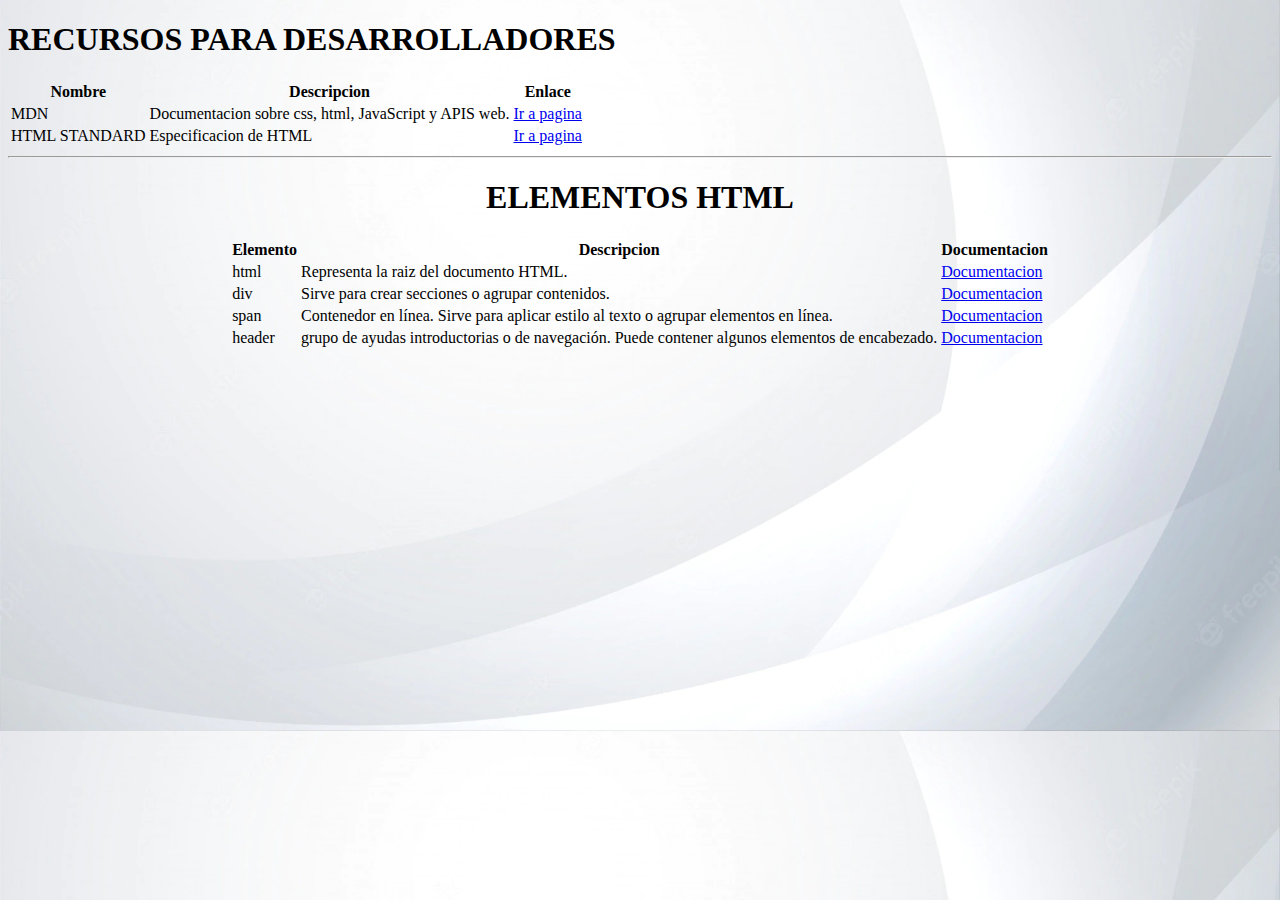
==== index.html @ cb15a6e1 "Fondo para index.html" ====
<!DOCTYPE html>
<html lang="en">
<head>
    <meta charset="UTF-8">
    <meta http-equiv="X-UA-Compatible" content="IE=edge">
    <meta name="viewport" content="width=device-width, initial-scale=1.0">
    <title>Document</title>
    <link rel="stylesheet" type="text/css" href="estilos.css">
</head>
<body>
    <h1>RECURSOS PARA DESARROLLADORES</h1>
    <table>
            <thead>
                <tr>
                    <th>Nombre</th>
                    <th>Descripcion</th>
                    <th>Enlace</th>
                </tr>
            </thead>
            <tbody>
                <tr>
                    <td>MDN</td>
                    <td>Documentacion sobre css, html, JavaScript y APIS web.</td>
                    <td><a href="https://developer.mozilla.org/es/" target="_blank">Ir a pagina</a></td>
                </tr>
                 <tr>
                    <td>HTML STANDARD</td>
                    <td>Especificacion de HTML</td>
                    <td><a href="https://html.spec.whatwg.org/" target="_blank">Ir a pagina</a></td>
                </tr>
            </tbody>
        </table>
<HR></HR>
        <center><h1>ELEMENTOS HTML</h1>
        <table>
            <thead>
                <tr>
                    <th>Elemento</th>
                    <th>Descripcion</th>
                    <th>Documentacion</th>
                </tr>
            </thead>
            <tbody>
                <tr>
                    <td>html</td>
                    <td>Representa la raiz del documento HTML.</td>
                    <td><a href="https://developer.mozilla.org/es/docs/Web/HTML/Element/html" target="_blank">Documentacion</a></td>
                </tr>
                <tr>
                    <td>div</td>
                    <td>Sirve para crear secciones o agrupar contenidos.</td>
                    <td><a href="https://developer.mozilla.org/es/docs/Web/HTML/Element/div" target="_blank">Documentacion</a></td>
                </tr>
                <tr>
                    <td>span</td>
                    <td>Contenedor en línea. Sirve para aplicar estilo al texto o agrupar elementos en línea.</td>
                    <td><a href="https://developer.mozilla.org/es/docs/Web/HTML/Element/span" target="_blank">Documentacion</a></td>
                </tr>
                <tr>
                    <td>header</td>
                    <td> grupo de ayudas introductorias o de navegación. Puede contener algunos elementos de encabezado.</td>
                    <td><a href="https://developer.mozilla.org/es/docs/Web/HTML/Element/header" target="_blank">Documentacion</a></td>
                </tr>
            </tbody>
        </table></center>

    </body>
---- estilos.css ----
body{
    background: url(fondo1.jpg);
    background-size: 100%;
}
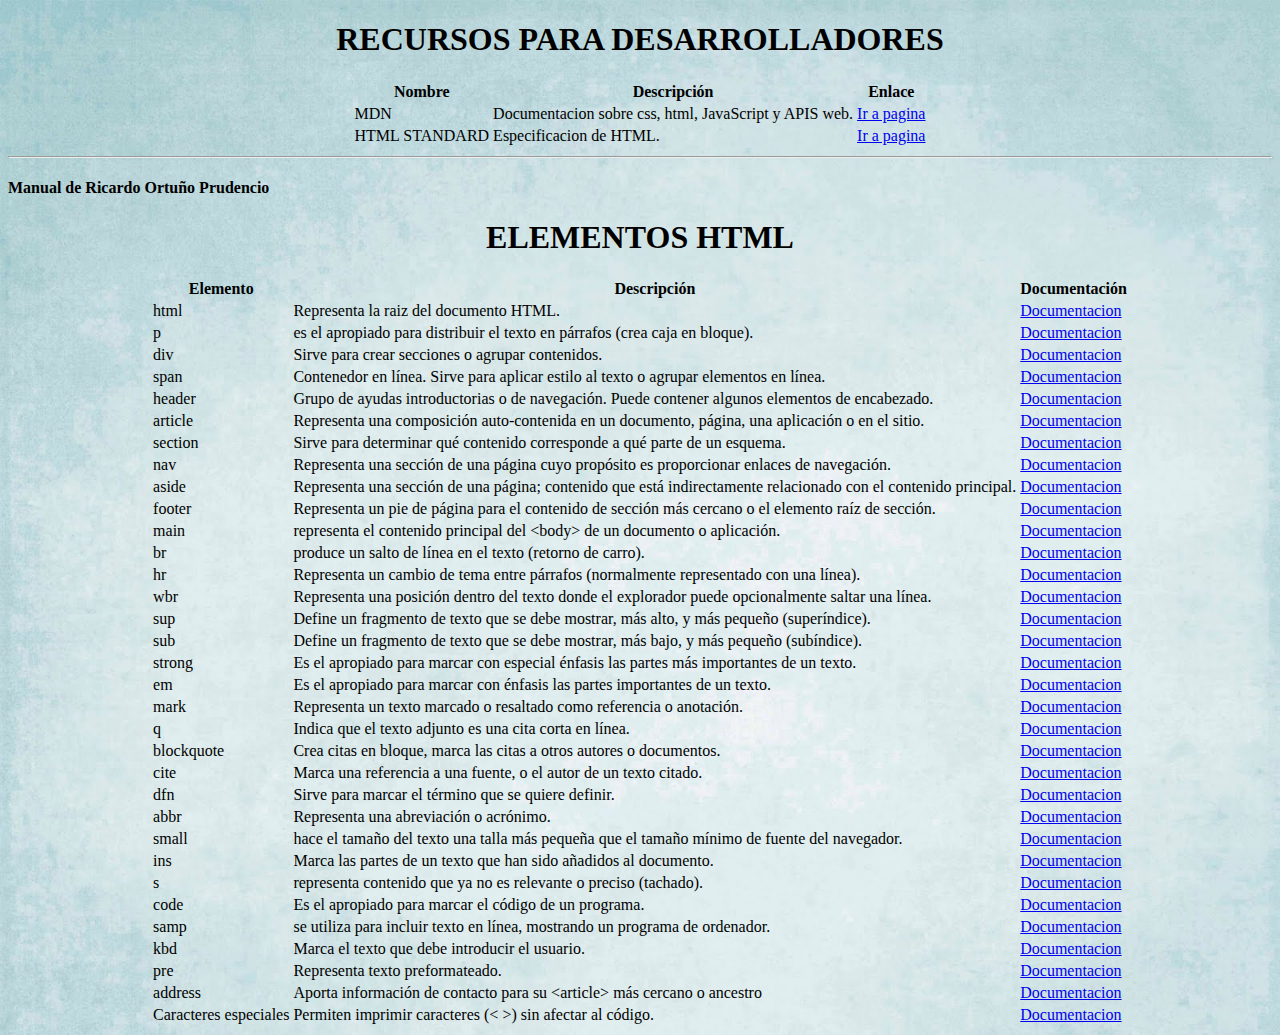
==== commit f71602da: "Añadir datos a la tabla, cambiar fondo y añadir autor." ====
--- a/index.html
+++ b/index.html
@@ -4,40 +4,42 @@
     <meta charset="UTF-8">
     <meta http-equiv="X-UA-Compatible" content="IE=edge">
     <meta name="viewport" content="width=device-width, initial-scale=1.0">
-    <title>Document</title>
+    <title>Mi manual</title>
     <link rel="stylesheet" type="text/css" href="estilos.css">
 </head>
 <body>
-    <h1>RECURSOS PARA DESARROLLADORES</h1>
+    <center><h1>RECURSOS PARA DESARROLLADORES</h1>
     <table>
             <thead>
                 <tr>
                     <th>Nombre</th>
-                    <th>Descripcion</th>
+                    <th>Descripción</th>
                     <th>Enlace</th>
                 </tr>
             </thead>
             <tbody>
                 <tr>
-                    <td>MDN</td>
-                    <td>Documentacion sobre css, html, JavaScript y APIS web.</td>
+                    <td>MDN </td>
+                    <td>Documentacion sobre css, html, JavaScript y APIS web. </td>
                     <td><a href="https://developer.mozilla.org/es/" target="_blank">Ir a pagina</a></td>
                 </tr>
                  <tr>
                     <td>HTML STANDARD</td>
-                    <td>Especificacion de HTML</td>
+                    <td>Especificacion de HTML. </td>
                     <td><a href="https://html.spec.whatwg.org/" target="_blank">Ir a pagina</a></td>
                 </tr>
             </tbody>
         </table>
+    </center>
 <HR></HR>
+<h4>Manual de Ricardo Ortuño Prudencio</h4>
         <center><h1>ELEMENTOS HTML</h1>
         <table>
             <thead>
                 <tr>
                     <th>Elemento</th>
-                    <th>Descripcion</th>
-                    <th>Documentacion</th>
+                    <th>Descripción</th>
+                    <th>Documentación</th>
                 </tr>
             </thead>
             <tbody>
@@ -47,6 +49,11 @@
                     <td><a href="https://developer.mozilla.org/es/docs/Web/HTML/Element/html" target="_blank">Documentacion</a></td>
                 </tr>
                 <tr>
+                    <td>p</td>
+                    <td>es el apropiado para distribuir el texto en párrafos (crea caja en bloque).</td>
+                    <td><a href="https://developer.mozilla.org/es/docs/Web/HTML/Element/p" target="_blank">Documentacion</a></td>
+                </tr>
+                <tr>
                     <td>div</td>
                     <td>Sirve para crear secciones o agrupar contenidos.</td>
                     <td><a href="https://developer.mozilla.org/es/docs/Web/HTML/Element/div" target="_blank">Documentacion</a></td>
@@ -58,10 +65,149 @@
                 </tr>
                 <tr>
                     <td>header</td>
-                    <td> grupo de ayudas introductorias o de navegación. Puede contener algunos elementos de encabezado.</td>
+                    <td>Grupo de ayudas introductorias o de navegación. Puede contener algunos elementos de encabezado.</td>
                     <td><a href="https://developer.mozilla.org/es/docs/Web/HTML/Element/header" target="_blank">Documentacion</a></td>
+                </tr>
+                <tr>
+                    <td>article</td>
+                    <td>Representa una composición auto-contenida en un documento, página, una aplicación o en el sitio.</td>
+                    <td><a href="https://developer.mozilla.org/es/docs/Web/HTML/Element/article" target="_blank">Documentacion</a></td>
+                </tr>
+                <tr>
+                    <td>section</td>
+                    <td>Sirve para determinar qué contenido corresponde a qué parte de un esquema.</td>
+                    <td><a href="https://developer.mozilla.org/es/docs/Web/HTML/Element/section" target="_blank">Documentacion</a></td>
+                </tr>
+                <tr>
+                    <td>nav</td>
+                    <td>Representa una sección de una página cuyo propósito es proporcionar enlaces de navegación.</td>
+                    <td><a href="https://developer.mozilla.org/es/docs/Web/HTML/Element/nav" target="_blank">Documentacion</a></td>
+                </tr>
+                <tr>
+                    <td>aside</td>
+                    <td>Representa una sección de una página; contenido que está indirectamente relacionado con el contenido principal.</td>
+                    <td><a href="https://developer.mozilla.org/es/docs/Web/HTML/Element/aside" target="_blank">Documentacion</a></td>
+                </tr>
+                <tr>
+                    <td>footer</td>
+                    <td>Representa un pie de página para el contenido de sección más cercano o el elemento raíz de sección.</td>
+                    <td><a href="https://developer.mozilla.org/es/docs/Web/HTML/Element/footer" target="_blank">Documentacion</a></td>
+                </tr>
+                <tr>
+                    <td>main</td>
+                    <td>representa el contenido principal del &lt;body&gt; de un documento o aplicación.</td>
+                    <td><a href="https://developer.mozilla.org/es/docs/Web/HTML/Element/main" target="_blank">Documentacion</a></td>
+                </tr>
+                <tr>
+                    <td>br</td>
+                    <td>produce un salto de línea en el texto (retorno de carro).</td>
+                    <td><a href="https://developer.mozilla.org/es/docs/Web/HTML/Element/br" target="_blank">Documentacion</a></td>
+                </tr>
+                <tr>
+                    <td>hr</td>
+                    <td>Representa un cambio de tema entre párrafos (normalmente representado con una línea).</td>
+                    <td><a href="https://developer.mozilla.org/es/docs/Web/HTML/Element/hr" target="_blank">Documentacion</a></td>
+                </tr>
+                <tr>
+                    <td>wbr</td>
+                    <td>Representa una posición dentro del texto donde el explorador puede opcionalmente saltar una línea.</td>
+                    <td><a href="https://developer.mozilla.org/es/docs/Web/HTML/Element/wbr" target="_blank">Documentacion</a></td>
+                </tr>
+                <tr>
+                    <td>sup</td>
+                    <td>Define un fragmento de texto que se debe mostrar, más alto, y más pequeño (superíndice).</td>
+                    <td><a href="https://developer.mozilla.org/es/docs/Web/HTML/Element/sup" target="_blank">Documentacion</a></td>
+                </tr>
+                <tr>
+                    <td>sub</td>
+                    <td>Define un fragmento de texto que se debe mostrar, más bajo, y más pequeño (subíndice).</td>
+                    <td><a href="https://developer.mozilla.org/es/docs/Web/HTML/Element/sub" target="_blank">Documentacion</a></td>
+                </tr>
+                <tr>
+                    <td>strong</td>
+                    <td>Es el apropiado para marcar con especial énfasis las partes más importantes de un texto.</td>
+                    <td><a href="https://developer.mozilla.org/es/docs/Web/HTML/Element/strong" target="_blank">Documentacion</a></td>
+                </tr>
+                <tr>
+                    <td>em</td>
+                    <td>Es el apropiado para marcar con énfasis las partes importantes de un texto.</td>
+                    <td><a href="https://developer.mozilla.org/es/docs/Web/HTML/Element/em" target="_blank">Documentacion</a></td>
+                </tr>
+                <tr>
+                    <td>mark</td>
+                    <td>Representa un texto marcado o resaltado como referencia o anotación.</td>
+                    <td><a href="https://developer.mozilla.org/es/docs/Web/HTML/Element/mark" target="_blank">Documentacion</a></td>
+                </tr>
+                <tr>
+                    <td>q</td>
+                    <td>Indica que el texto adjunto es una cita corta en línea.</td>
+                    <td><a href="https://developer.mozilla.org/es/docs/Web/HTML/Element/q" target="_blank">Documentacion</a></td>
+                </tr>
+                <tr>
+                    <td>blockquote</td>
+                    <td>Crea citas en bloque, marca las citas a otros autores o documentos.</td>
+                    <td><a href="https://developer.mozilla.org/es/docs/Web/HTML/Element/blockquote" target="_blank">Documentacion</a></td>
+                </tr>
+                <tr>
+                    <td>cite</td>
+                    <td>Marca una referencia a una fuente, o el autor de un texto citado.</td>
+                    <td><a href="https://developer.mozilla.org/es/docs/Web/HTML/Element/cite" target="_blank">Documentacion</a></td>
+                </tr>
+                <tr>
+                    <td>dfn</td>
+                    <td>Sirve para marcar el término que se quiere definir.</td>
+                    <td><a href="https://developer.mozilla.org/es/docs/Web/HTML/Element/dfn" target="_blank">Documentacion</a></td>
+                </tr>
+                <tr>
+                    <td>abbr</td>
+                    <td>Representa una abreviación o acrónimo.</td>
+                    <td><a href="https://developer.mozilla.org/es/docs/Web/HTML/Element/abbr" target="_blank">Documentacion</a></td>
+                </tr>
+                <tr>
+                    <td>small</td>
+                    <td>hace el tamaño del texto una talla más pequeña que el tamaño mínimo de fuente del navegador.</td>
+                    <td><a href="https://developer.mozilla.org/es/docs/Web/HTML/Element/small" target="_blank">Documentacion</a></td>
+                </tr>
+                <tr>
+                    <td>ins</td>
+                    <td>Marca las partes de un texto que han sido añadidos al documento.</td>
+                    <td><a href="https://developer.mozilla.org/es/docs/Web/HTML/Element/ins" target="_blank">Documentacion</a></td>
+                </tr>
+                <tr>
+                    <td>s</td>
+                    <td>representa contenido que ya no es relevante o preciso (tachado).</td>
+                    <td><a href="https://www.htmlquick.com/es/reference/tags/s.html#:~:text=Este%20elemento%20puede%20ser%20%C3%BAtil,atravesado%20por%20una%20l%C3%ADnea%20horizontal." target="_blank">Documentacion</a></td>
+                </tr>
+                <tr>
+                    <td>code</td>
+                    <td>Es el apropiado para marcar el código de un programa.</td>
+                    <td><a href="https://developer.mozilla.org/es/docs/Web/HTML/Element/code" target="_blank">Documentacion</a></td>
+                </tr>
+                <tr>
+                    <td>samp</td>
+                    <td>se utiliza para incluir texto en línea, mostrando un programa de ordenador.</td>
+                    <td><a href="https://developer.mozilla.org/es/docs/Web/HTML/Element/samp" target="_blank">Documentacion</a></td>
+                </tr>
+                <tr>
+                    <td>kbd</td>
+                    <td>Marca el texto que debe introducir el usuario.</td>
+                    <td><a href="https://developer.mozilla.org/es/docs/Web/HTML/Element/kbd" target="_blank">Documentacion</a></td>
+                </tr>
+                <tr>
+                    <td>pre</td>
+                    <td>Representa texto preformateado.</td>
+                    <td><a href="https://developer.mozilla.org/es/docs/Web/HTML/Element/pre" target="_blank">Documentacion</a></td>
+                </tr>
+                <tr>
+                    <td>address</td>
+                    <td>Aporta información de contacto para su &lt;article&gt; más cercano o ancestro</td>
+                    <td><a href="https://developer.mozilla.org/es/docs/Web/HTML/Element/address" target="_blank">Documentacion</a></td>
+                </tr>
+                <tr>
+                    <td>Caracteres especiales</td>
+                    <td>Permiten imprimir caracteres (&lt; &gt;) sin afectar al código.</td>
+                    <td><a href="https://ascii.cl/es/codigos-html.htm" target="_blank">Documentacion</a></td>
                 </tr>
             </tbody>
         </table></center>
-
     </body>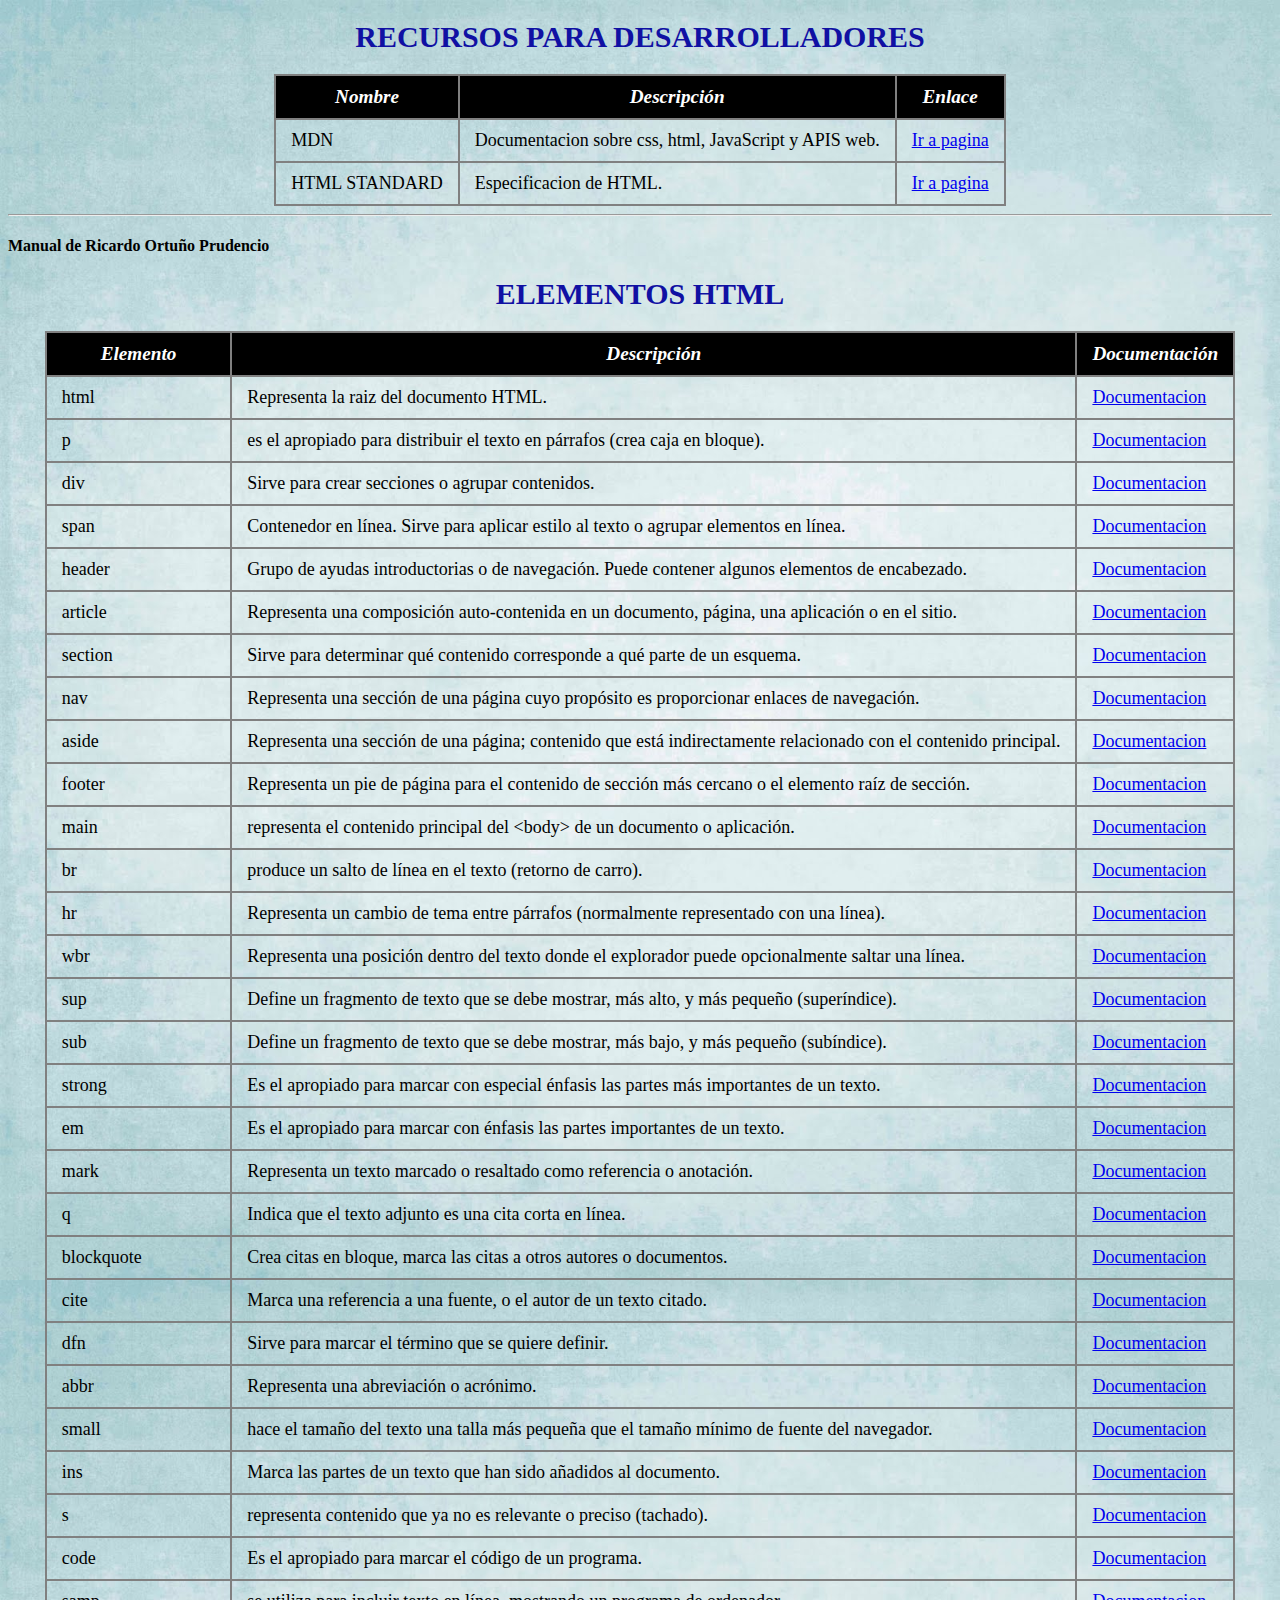
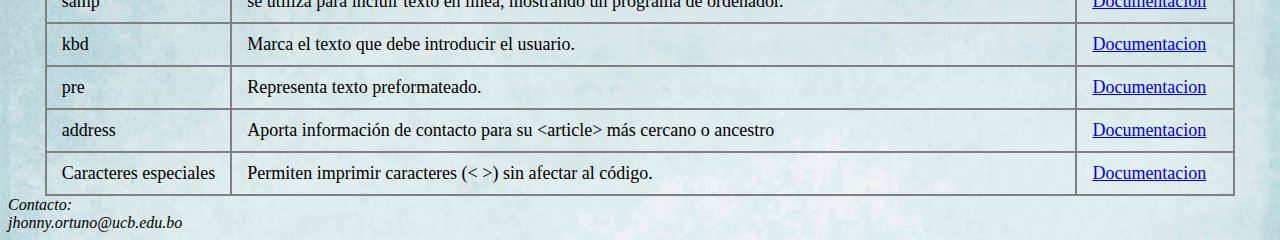
==== commit 0c118bb7: "Ajustes en correo y tabla" ====
--- a/index.html
+++ b/index.html
@@ -210,4 +210,8 @@
                 </tr>
             </tbody>
         </table></center>
+        <footer><address>
+            Contacto: <br> jhonny.ortuno@ucb.edu.bo</a>
+        </address>
+    </footer>
     </body>--- a/estilos.css
+++ b/estilos.css
@@ -1,4 +1,29 @@
 body{
     background: url(fondo1.jpg);
     background-size: 100%;
+}
+table{
+    border-collapse: collapse;
+}
+th{
+    font-style: italic;
+    font-size: larger;
+    background-color: black;
+    color: white;
+}
+th,td{
+    border: 2px solid gray;
+    padding-left: 15px;
+    padding-right: 15px;
+    padding-top: 10px;
+    padding-bottom: 10px;
+}
+h1{
+    color: rgb(16, 16, 163);
+    font-family:Georgia, 'Times New Roman', Times, serif;
+    font-size:30px;
+}
+td{
+    font-size: large;
+    font-family:Cambria, Cochin, Georgia, Times, 'Times New Roman', serif;
 }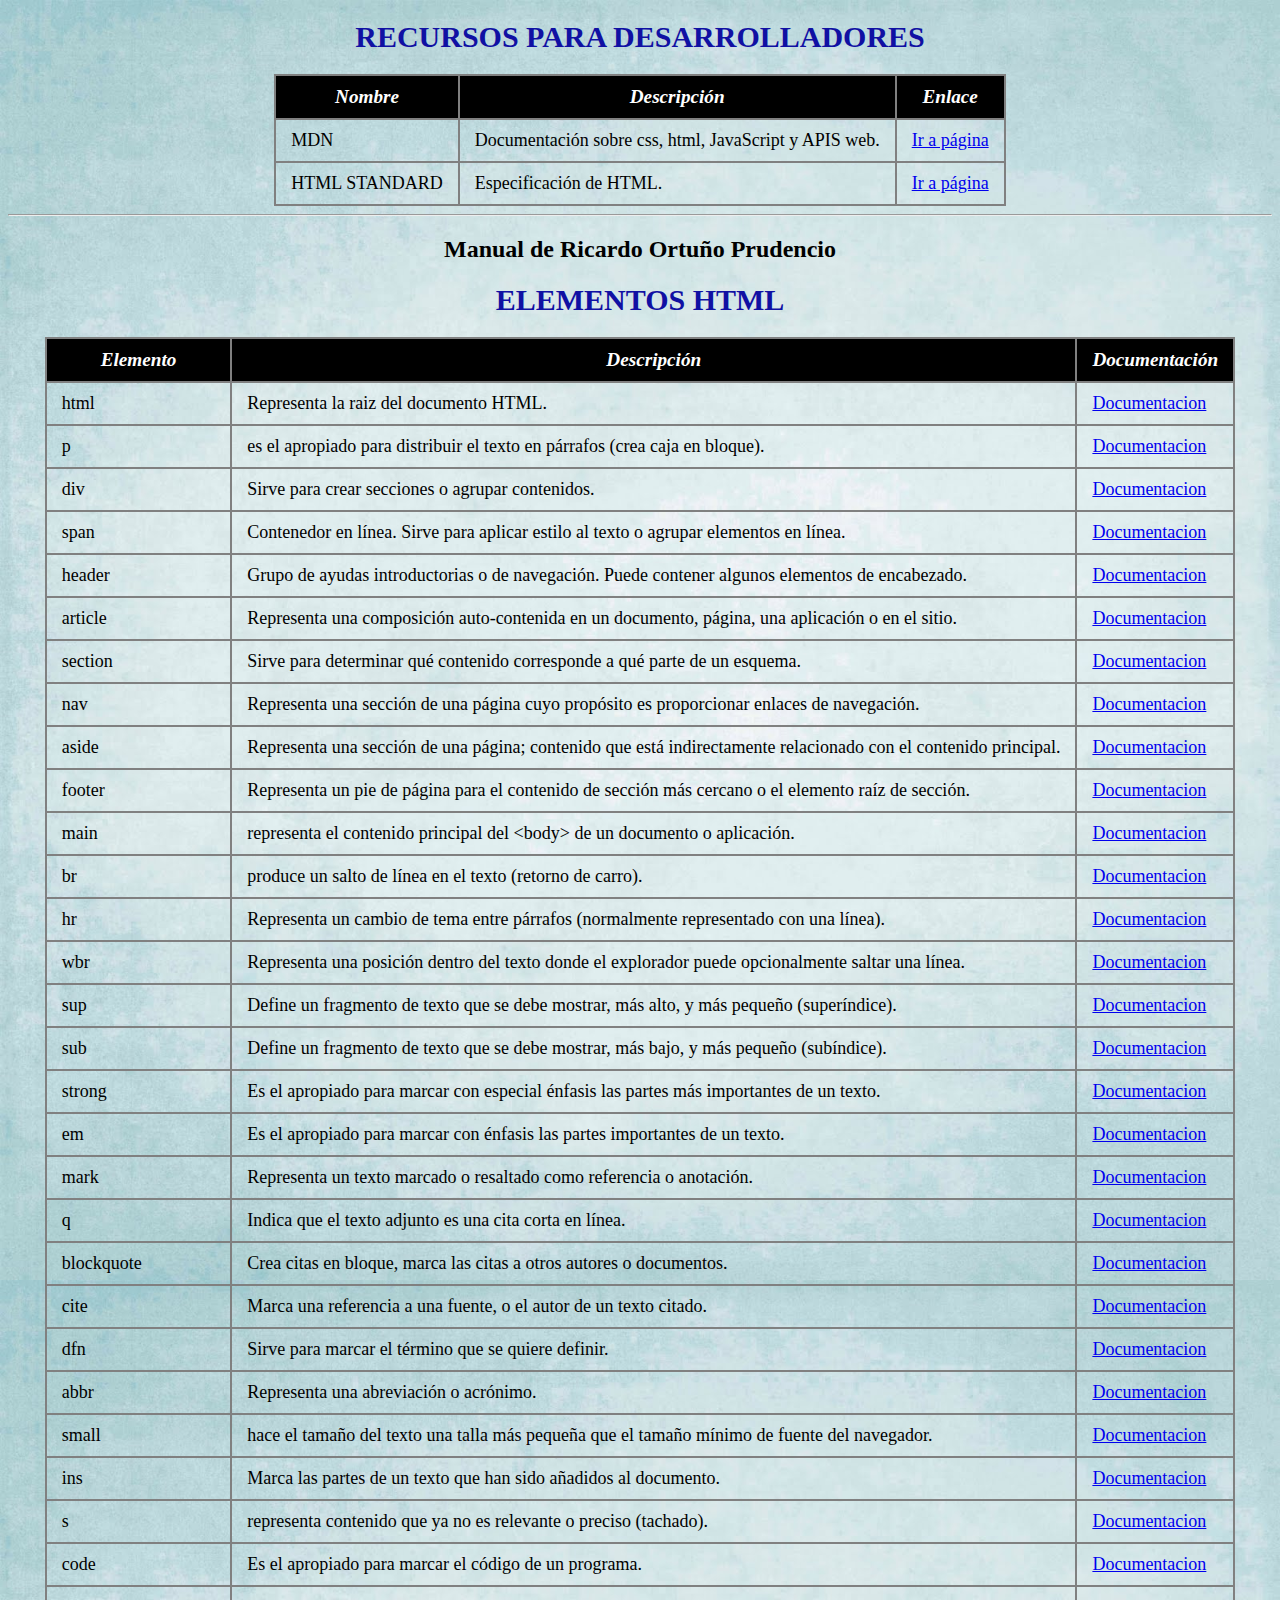
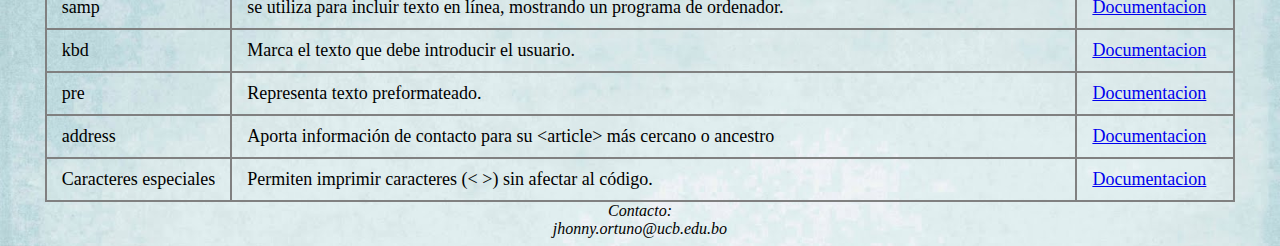
==== commit 1c6815a2: "Mejoras gramaticales y céntricas" ====
--- a/index.html
+++ b/index.html
@@ -20,19 +20,19 @@
             <tbody>
                 <tr>
                     <td>MDN </td>
-                    <td>Documentacion sobre css, html, JavaScript y APIS web. </td>
-                    <td><a href="https://developer.mozilla.org/es/" target="_blank">Ir a pagina</a></td>
+                    <td>Documentación sobre css, html, JavaScript y APIS web. </td>
+                    <td><a href="https://developer.mozilla.org/es/" target="_blank">Ir a página</a></td>
                 </tr>
                  <tr>
                     <td>HTML STANDARD</td>
-                    <td>Especificacion de HTML. </td>
-                    <td><a href="https://html.spec.whatwg.org/" target="_blank">Ir a pagina</a></td>
+                    <td>Especificación de HTML. </td>
+                    <td><a href="https://html.spec.whatwg.org/" target="_blank">Ir a página</a></td>
                 </tr>
             </tbody>
         </table>
     </center>
 <HR></HR>
-<h4>Manual de Ricardo Ortuño Prudencio</h4>
+<center><h2 id="miNombre">Manual de Ricardo Ortuño Prudencio</h2></center>
         <center><h1>ELEMENTOS HTML</h1>
         <table>
             <thead>
@@ -211,7 +211,9 @@
             </tbody>
         </table></center>
         <footer><address>
-            Contacto: <br> jhonny.ortuno@ucb.edu.bo</a>
+            <center>
+                Contacto: <br> jhonny.ortuno@ucb.edu.bo</a>
+            </center>
         </address>
     </footer>
     </body>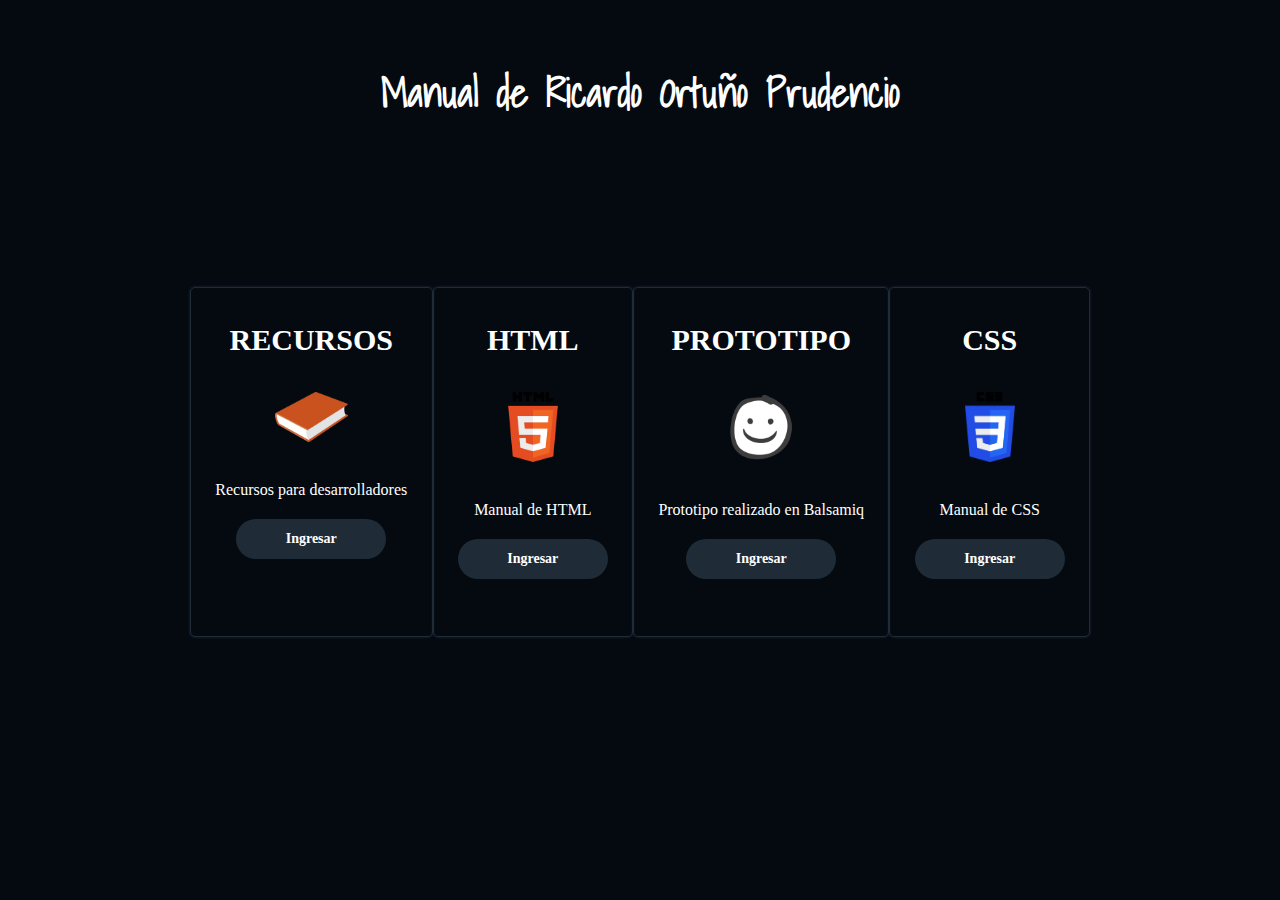
==== commit 05ac1c15: "Aumento de css, index y recursos, al igual que mejora del aspecto" ====
--- a/index.html
+++ b/index.html
@@ -4,216 +4,43 @@
     <meta charset="UTF-8">
     <meta http-equiv="X-UA-Compatible" content="IE=edge">
     <meta name="viewport" content="width=device-width, initial-scale=1.0">
+    <link rel="stylesheet" href="estilos-index.css">
+    <link rel="preconnect" href="https://fonts.googleapis.com">
+    <link rel="preconnect" href="https://fonts.gstatic.com" crossorigin>
+    <link href="https://fonts.googleapis.com/css2?family=Shadows+Into+Light&display=swap" rel="stylesheet">
+    <link rel="icon" href="imágenes/logo.jpg">
     <title>Mi manual</title>
-    <link rel="stylesheet" type="text/css" href="estilos.css">
 </head>
 <body>
-    <center><h1>RECURSOS PARA DESARROLLADORES</h1>
-    <table>
-            <thead>
-                <tr>
-                    <th>Nombre</th>
-                    <th>Descripción</th>
-                    <th>Enlace</th>
-                </tr>
-            </thead>
-            <tbody>
-                <tr>
-                    <td>MDN </td>
-                    <td>Documentación sobre css, html, JavaScript y APIS web. </td>
-                    <td><a href="https://developer.mozilla.org/es/" target="_blank">Ir a página</a></td>
-                </tr>
-                 <tr>
-                    <td>HTML STANDARD</td>
-                    <td>Especificación de HTML. </td>
-                    <td><a href="https://html.spec.whatwg.org/" target="_blank">Ir a página</a></td>
-                </tr>
-            </tbody>
-        </table>
-    </center>
-<HR></HR>
-<center><h2 id="miNombre">Manual de Ricardo Ortuño Prudencio</h2></center>
-        <center><h1>ELEMENTOS HTML</h1>
-        <table>
-            <thead>
-                <tr>
-                    <th>Elemento</th>
-                    <th>Descripción</th>
-                    <th>Documentación</th>
-                </tr>
-            </thead>
-            <tbody>
-                <tr>
-                    <td>html</td>
-                    <td>Representa la raiz del documento HTML.</td>
-                    <td><a href="https://developer.mozilla.org/es/docs/Web/HTML/Element/html" target="_blank">Documentacion</a></td>
-                </tr>
-                <tr>
-                    <td>p</td>
-                    <td>es el apropiado para distribuir el texto en párrafos (crea caja en bloque).</td>
-                    <td><a href="https://developer.mozilla.org/es/docs/Web/HTML/Element/p" target="_blank">Documentacion</a></td>
-                </tr>
-                <tr>
-                    <td>div</td>
-                    <td>Sirve para crear secciones o agrupar contenidos.</td>
-                    <td><a href="https://developer.mozilla.org/es/docs/Web/HTML/Element/div" target="_blank">Documentacion</a></td>
-                </tr>
-                <tr>
-                    <td>span</td>
-                    <td>Contenedor en línea. Sirve para aplicar estilo al texto o agrupar elementos en línea.</td>
-                    <td><a href="https://developer.mozilla.org/es/docs/Web/HTML/Element/span" target="_blank">Documentacion</a></td>
-                </tr>
-                <tr>
-                    <td>header</td>
-                    <td>Grupo de ayudas introductorias o de navegación. Puede contener algunos elementos de encabezado.</td>
-                    <td><a href="https://developer.mozilla.org/es/docs/Web/HTML/Element/header" target="_blank">Documentacion</a></td>
-                </tr>
-                <tr>
-                    <td>article</td>
-                    <td>Representa una composición auto-contenida en un documento, página, una aplicación o en el sitio.</td>
-                    <td><a href="https://developer.mozilla.org/es/docs/Web/HTML/Element/article" target="_blank">Documentacion</a></td>
-                </tr>
-                <tr>
-                    <td>section</td>
-                    <td>Sirve para determinar qué contenido corresponde a qué parte de un esquema.</td>
-                    <td><a href="https://developer.mozilla.org/es/docs/Web/HTML/Element/section" target="_blank">Documentacion</a></td>
-                </tr>
-                <tr>
-                    <td>nav</td>
-                    <td>Representa una sección de una página cuyo propósito es proporcionar enlaces de navegación.</td>
-                    <td><a href="https://developer.mozilla.org/es/docs/Web/HTML/Element/nav" target="_blank">Documentacion</a></td>
-                </tr>
-                <tr>
-                    <td>aside</td>
-                    <td>Representa una sección de una página; contenido que está indirectamente relacionado con el contenido principal.</td>
-                    <td><a href="https://developer.mozilla.org/es/docs/Web/HTML/Element/aside" target="_blank">Documentacion</a></td>
-                </tr>
-                <tr>
-                    <td>footer</td>
-                    <td>Representa un pie de página para el contenido de sección más cercano o el elemento raíz de sección.</td>
-                    <td><a href="https://developer.mozilla.org/es/docs/Web/HTML/Element/footer" target="_blank">Documentacion</a></td>
-                </tr>
-                <tr>
-                    <td>main</td>
-                    <td>representa el contenido principal del &lt;body&gt; de un documento o aplicación.</td>
-                    <td><a href="https://developer.mozilla.org/es/docs/Web/HTML/Element/main" target="_blank">Documentacion</a></td>
-                </tr>
-                <tr>
-                    <td>br</td>
-                    <td>produce un salto de línea en el texto (retorno de carro).</td>
-                    <td><a href="https://developer.mozilla.org/es/docs/Web/HTML/Element/br" target="_blank">Documentacion</a></td>
-                </tr>
-                <tr>
-                    <td>hr</td>
-                    <td>Representa un cambio de tema entre párrafos (normalmente representado con una línea).</td>
-                    <td><a href="https://developer.mozilla.org/es/docs/Web/HTML/Element/hr" target="_blank">Documentacion</a></td>
-                </tr>
-                <tr>
-                    <td>wbr</td>
-                    <td>Representa una posición dentro del texto donde el explorador puede opcionalmente saltar una línea.</td>
-                    <td><a href="https://developer.mozilla.org/es/docs/Web/HTML/Element/wbr" target="_blank">Documentacion</a></td>
-                </tr>
-                <tr>
-                    <td>sup</td>
-                    <td>Define un fragmento de texto que se debe mostrar, más alto, y más pequeño (superíndice).</td>
-                    <td><a href="https://developer.mozilla.org/es/docs/Web/HTML/Element/sup" target="_blank">Documentacion</a></td>
-                </tr>
-                <tr>
-                    <td>sub</td>
-                    <td>Define un fragmento de texto que se debe mostrar, más bajo, y más pequeño (subíndice).</td>
-                    <td><a href="https://developer.mozilla.org/es/docs/Web/HTML/Element/sub" target="_blank">Documentacion</a></td>
-                </tr>
-                <tr>
-                    <td>strong</td>
-                    <td>Es el apropiado para marcar con especial énfasis las partes más importantes de un texto.</td>
-                    <td><a href="https://developer.mozilla.org/es/docs/Web/HTML/Element/strong" target="_blank">Documentacion</a></td>
-                </tr>
-                <tr>
-                    <td>em</td>
-                    <td>Es el apropiado para marcar con énfasis las partes importantes de un texto.</td>
-                    <td><a href="https://developer.mozilla.org/es/docs/Web/HTML/Element/em" target="_blank">Documentacion</a></td>
-                </tr>
-                <tr>
-                    <td>mark</td>
-                    <td>Representa un texto marcado o resaltado como referencia o anotación.</td>
-                    <td><a href="https://developer.mozilla.org/es/docs/Web/HTML/Element/mark" target="_blank">Documentacion</a></td>
-                </tr>
-                <tr>
-                    <td>q</td>
-                    <td>Indica que el texto adjunto es una cita corta en línea.</td>
-                    <td><a href="https://developer.mozilla.org/es/docs/Web/HTML/Element/q" target="_blank">Documentacion</a></td>
-                </tr>
-                <tr>
-                    <td>blockquote</td>
-                    <td>Crea citas en bloque, marca las citas a otros autores o documentos.</td>
-                    <td><a href="https://developer.mozilla.org/es/docs/Web/HTML/Element/blockquote" target="_blank">Documentacion</a></td>
-                </tr>
-                <tr>
-                    <td>cite</td>
-                    <td>Marca una referencia a una fuente, o el autor de un texto citado.</td>
-                    <td><a href="https://developer.mozilla.org/es/docs/Web/HTML/Element/cite" target="_blank">Documentacion</a></td>
-                </tr>
-                <tr>
-                    <td>dfn</td>
-                    <td>Sirve para marcar el término que se quiere definir.</td>
-                    <td><a href="https://developer.mozilla.org/es/docs/Web/HTML/Element/dfn" target="_blank">Documentacion</a></td>
-                </tr>
-                <tr>
-                    <td>abbr</td>
-                    <td>Representa una abreviación o acrónimo.</td>
-                    <td><a href="https://developer.mozilla.org/es/docs/Web/HTML/Element/abbr" target="_blank">Documentacion</a></td>
-                </tr>
-                <tr>
-                    <td>small</td>
-                    <td>hace el tamaño del texto una talla más pequeña que el tamaño mínimo de fuente del navegador.</td>
-                    <td><a href="https://developer.mozilla.org/es/docs/Web/HTML/Element/small" target="_blank">Documentacion</a></td>
-                </tr>
-                <tr>
-                    <td>ins</td>
-                    <td>Marca las partes de un texto que han sido añadidos al documento.</td>
-                    <td><a href="https://developer.mozilla.org/es/docs/Web/HTML/Element/ins" target="_blank">Documentacion</a></td>
-                </tr>
-                <tr>
-                    <td>s</td>
-                    <td>representa contenido que ya no es relevante o preciso (tachado).</td>
-                    <td><a href="https://www.htmlquick.com/es/reference/tags/s.html#:~:text=Este%20elemento%20puede%20ser%20%C3%BAtil,atravesado%20por%20una%20l%C3%ADnea%20horizontal." target="_blank">Documentacion</a></td>
-                </tr>
-                <tr>
-                    <td>code</td>
-                    <td>Es el apropiado para marcar el código de un programa.</td>
-                    <td><a href="https://developer.mozilla.org/es/docs/Web/HTML/Element/code" target="_blank">Documentacion</a></td>
-                </tr>
-                <tr>
-                    <td>samp</td>
-                    <td>se utiliza para incluir texto en línea, mostrando un programa de ordenador.</td>
-                    <td><a href="https://developer.mozilla.org/es/docs/Web/HTML/Element/samp" target="_blank">Documentacion</a></td>
-                </tr>
-                <tr>
-                    <td>kbd</td>
-                    <td>Marca el texto que debe introducir el usuario.</td>
-                    <td><a href="https://developer.mozilla.org/es/docs/Web/HTML/Element/kbd" target="_blank">Documentacion</a></td>
-                </tr>
-                <tr>
-                    <td>pre</td>
-                    <td>Representa texto preformateado.</td>
-                    <td><a href="https://developer.mozilla.org/es/docs/Web/HTML/Element/pre" target="_blank">Documentacion</a></td>
-                </tr>
-                <tr>
-                    <td>address</td>
-                    <td>Aporta información de contacto para su &lt;article&gt; más cercano o ancestro</td>
-                    <td><a href="https://developer.mozilla.org/es/docs/Web/HTML/Element/address" target="_blank">Documentacion</a></td>
-                </tr>
-                <tr>
-                    <td>Caracteres especiales</td>
-                    <td>Permiten imprimir caracteres (&lt; &gt;) sin afectar al código.</td>
-                    <td><a href="https://ascii.cl/es/codigos-html.htm" target="_blank">Documentacion</a></td>
-                </tr>
-            </tbody>
-        </table></center>
-        <footer><address>
-            <center>
-                Contacto: <br> jhonny.ortuno@ucb.edu.bo</a>
-            </center>
-        </address>
-    </footer>
-    </body>+    <h2 class="mi-nombre">Manual de Ricardo Ortuño Prudencio</h2>
+    <div class="contenedor">
+        <div class="tabla">
+            <h2>RECURSOS</h2>
+            <img src="imágenes/recursos-image.png" alt="" height="50">
+            <p>Recursos para desarrolladores</p>
+            <a href="recursos.html" class="boton">Ingresar</a>
+        </div>
+        <div class="tabla">
+            <h2>HTML</h2>
+            <img src="imágenes/html-image.png" alt="" height="70">
+            <p>Manual de HTML</p>
+            <a href="html.html" class="boton">Ingresar</a>
+        </div>
+        <div class="tabla">
+            <h2>PROTOTIPO</h2>
+            <img src="imágenes/prototipo-image.png" alt="" height="70">
+            <p>Prototipo realizado en Balsamiq</p>
+            <a href="" class="boton">Ingresar</a>
+        </div>
+                <div class="tabla">
+            <h2>CSS</h2>
+            <img src="imágenes/css-image.png" alt="" height="70">
+            <p>Manual de CSS</p>
+            <a href="css.html" class="boton">Ingresar</a>
+        </div>
+    </div>
+
+
+
+</body>
+</html>--- a/estilos-index.css
+++ b/estilos-index.css
@@ -0,0 +1,83 @@
+*{
+    margin: 0;
+    padding: 0;
+    box-sizing: border-box;
+}
+body{
+    background-color: #050a11;
+}
+
+.mi-nombre{
+    color:white;
+    font-family: 'Shadows Into Light',cursive;
+    font-size: 40px;
+    text-align: center;
+    padding-top: 60px;
+    padding-bottom: 0px;
+}
+
+
+
+.contenedor{
+    width: 90%;
+    max-width: 900px;
+    margin: auto;
+    height: 75vh;
+    display: flex;
+    justify-content: center;
+    align-items: center;
+    flex-wrap: wrap;
+}
+
+.tabla{
+    height: 350px;
+    margin:auto;
+    border: 1px solid #1f2c38;
+    border-radius: 5px;
+    box-shadow: 0px 0px 3px 0px #1f2c38;
+    padding: 35px 10px 35px 10px;
+    text-align: center;
+    flex-grow: 1;
+    color:white;
+}
+
+.tabla>h2{
+    display: block;
+    font-size: 30px;
+    margin-bottom: 35px;
+}
+
+.tabla img{
+    margin-bottom: 35px;
+}
+
+.tabla>h3{
+    font-size: 30px;
+    margin-bottom: 20px;
+}
+
+.tabla>p{
+    display:block;
+    margin-bottom: 20px;
+}
+
+.boton{
+    display: inline-block;
+    width: 150px;
+    padding: 12px;
+    background-color: #1f2c38;
+    text-decoration: none;
+    color: white;
+    border-radius: 100px;
+    text-align: center;
+    font-size: 14px;
+    font-weight: 600;
+    margin: auto;
+}
+
+.tabla:hover{
+    background: #93ffa1;
+    color: #0e131b;
+    transition: 0.22s all;
+    transform: scale(1.04);
+}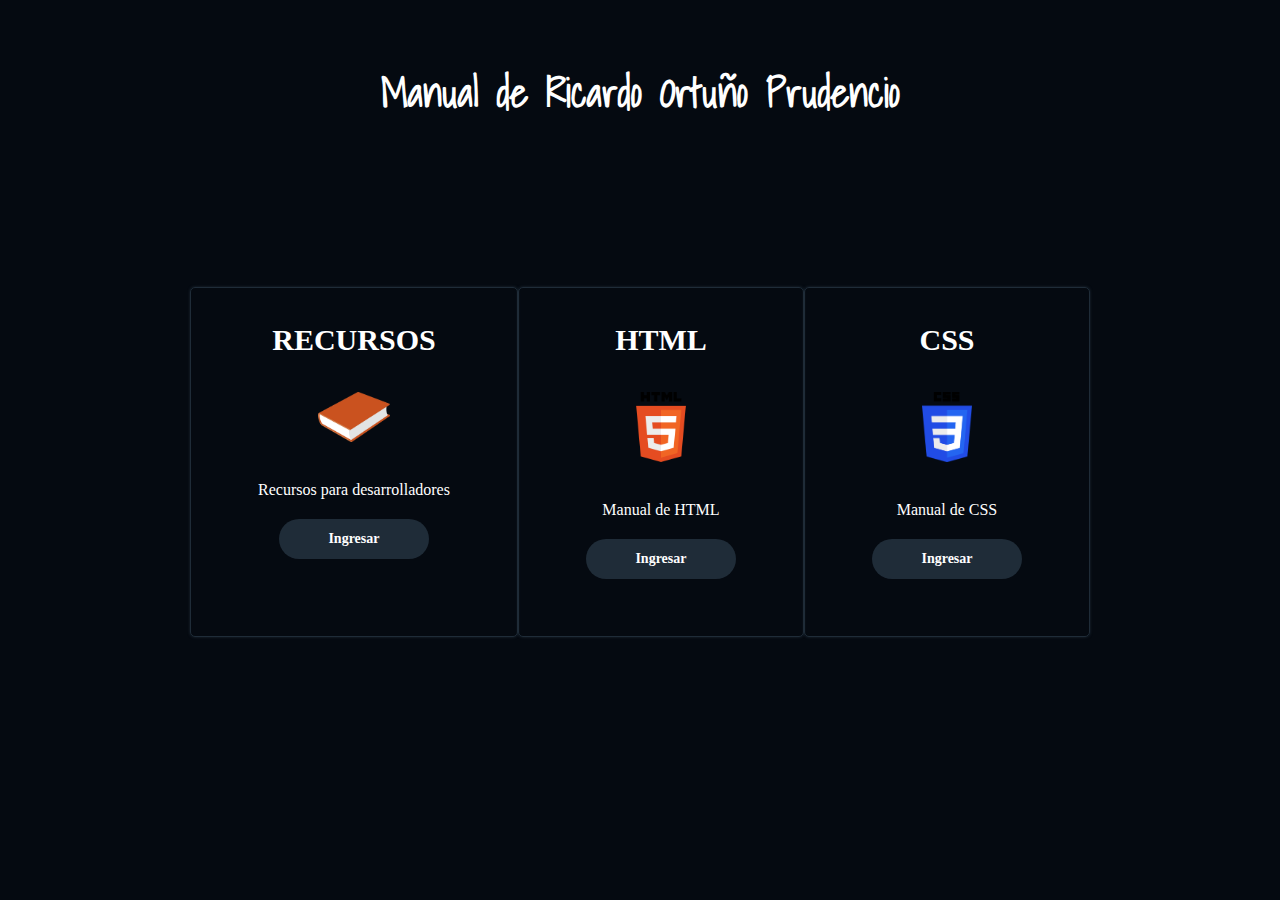
==== commit 7beafb2d: "Quitando el apartado prototipo" ====
--- a/index.html
+++ b/index.html
@@ -26,12 +26,6 @@
             <p>Manual de HTML</p>
             <a href="html.html" class="boton">Ingresar</a>
         </div>
-        <div class="tabla">
-            <h2>PROTOTIPO</h2>
-            <img src="imágenes/prototipo-image.png" alt="" height="70">
-            <p>Prototipo realizado en Balsamiq</p>
-            <a href="" class="boton">Ingresar</a>
-        </div>
                 <div class="tabla">
             <h2>CSS</h2>
             <img src="imágenes/css-image.png" alt="" height="70">
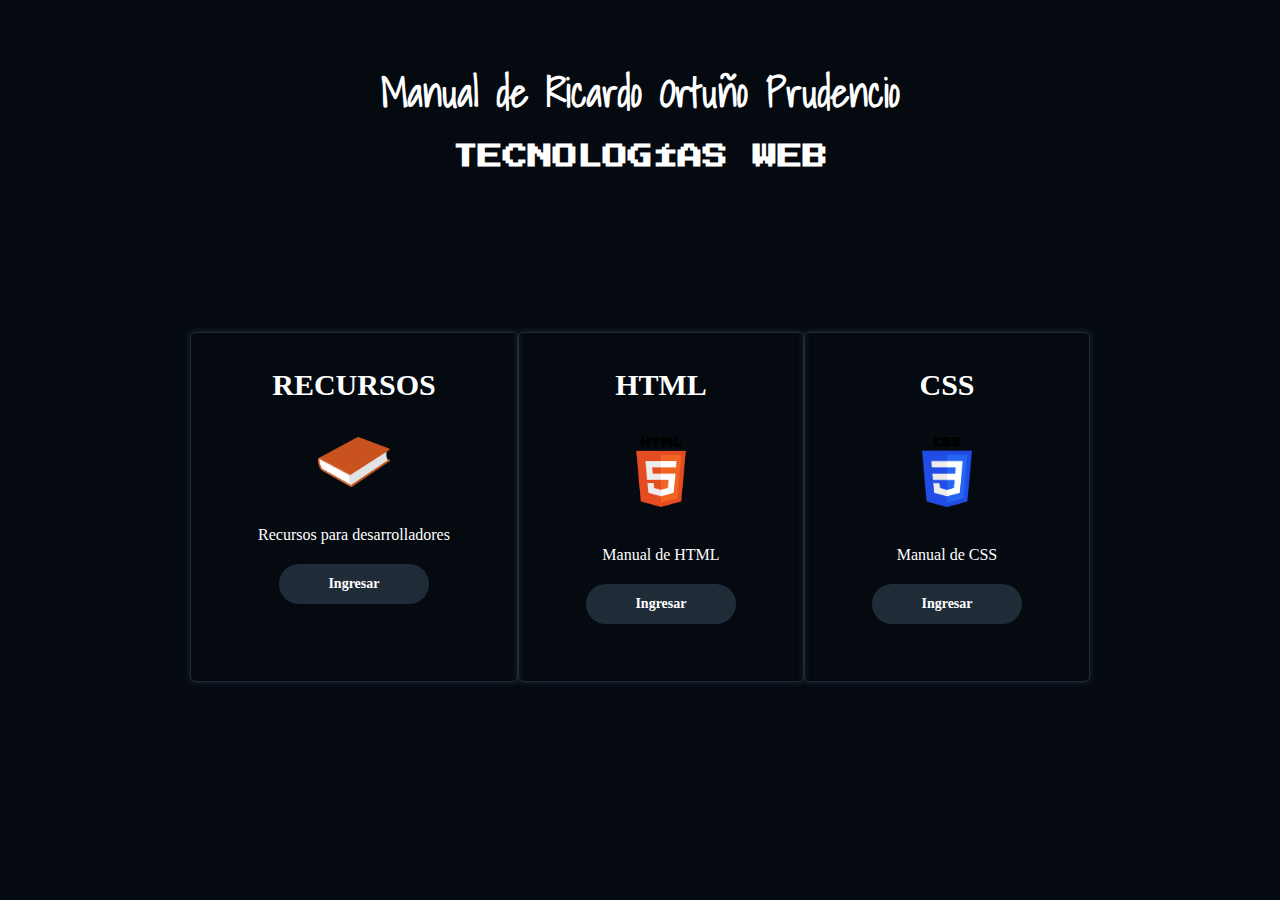
==== commit c30bf08b: "Mejora de contacto" ====
--- a/index.html
+++ b/index.html
@@ -9,10 +9,14 @@
     <link rel="preconnect" href="https://fonts.gstatic.com" crossorigin>
     <link href="https://fonts.googleapis.com/css2?family=Shadows+Into+Light&display=swap" rel="stylesheet">
     <link rel="icon" href="imágenes/logo.jpg">
+    <link rel="preconnect" href="https://fonts.googleapis.com">
+    <link rel="preconnect" href="https://fonts.gstatic.com" crossorigin>
+    <link href="https://fonts.googleapis.com/css2?family=Press+Start+2P&display=swap" rel="stylesheet">
     <title>Mi manual</title>
 </head>
 <body>
     <h2 class="mi-nombre">Manual de Ricardo Ortuño Prudencio</h2>
+    <h1 id="titulo-principal">TECNOLOGÍAS WEB</h1>
     <div class="contenedor">
         <div class="tabla">
             <h2>RECURSOS</h2>
--- a/estilos-index.css
+++ b/estilos-index.css
@@ -16,7 +16,13 @@
     padding-bottom: 0px;
 }
 
-
+#titulo-principal{
+    font-size: 25px;
+    font-family: 'Press Start 2P', cursive;
+    color: white;
+    text-align: center;
+    padding-top: 20px;
+}
 
 .contenedor{
     width: 90%;
@@ -34,7 +40,7 @@
     margin:auto;
     border: 1px solid #1f2c38;
     border-radius: 5px;
-    box-shadow: 0px 0px 3px 0px #1f2c38;
+    box-shadow: 0px 0px 7px 0px #1f2c38;
     padding: 35px 10px 35px 10px;
     text-align: center;
     flex-grow: 1;
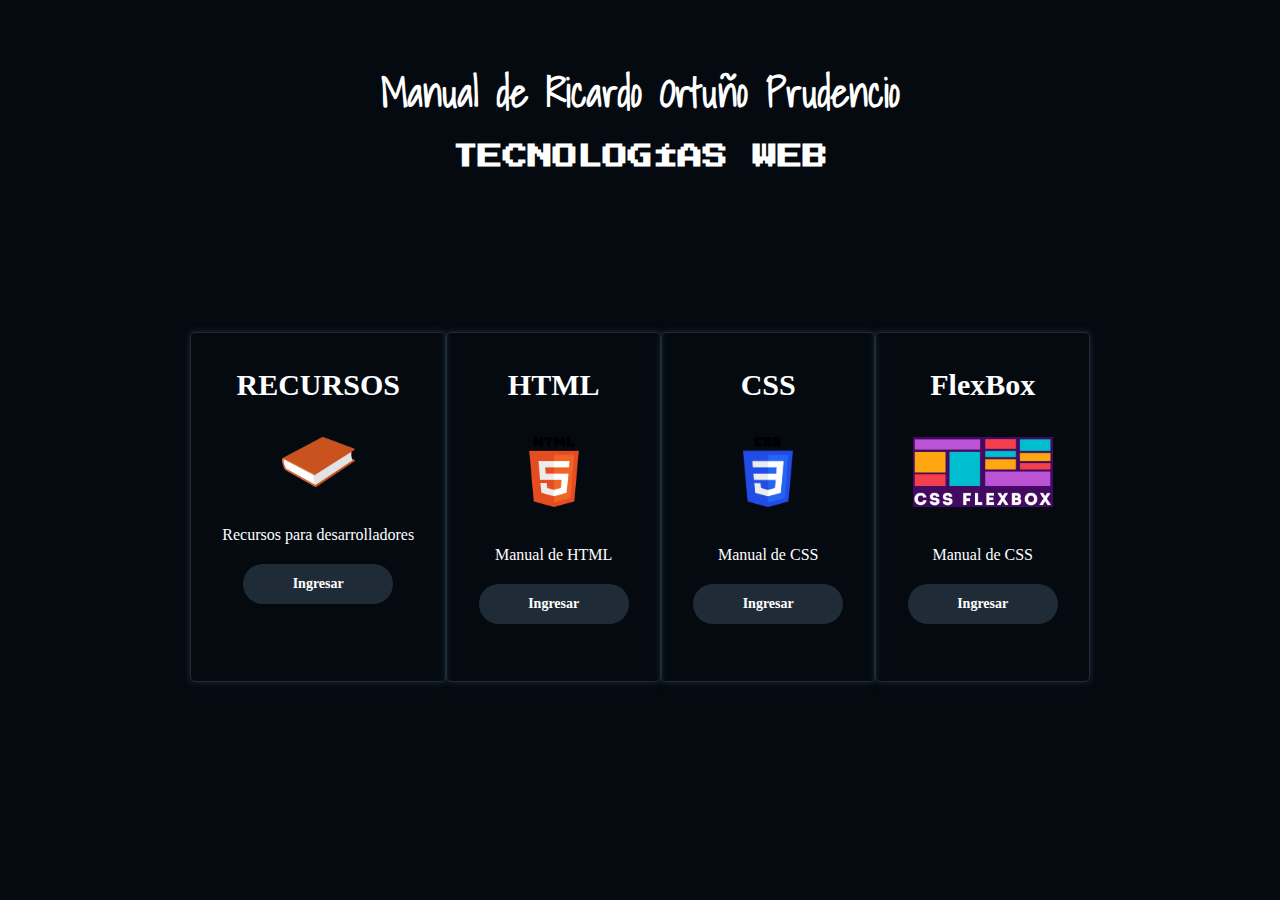
==== commit e1a32d04: "Añadir flexbox" ====
--- a/index.html
+++ b/index.html
@@ -36,6 +36,12 @@
             <p>Manual de CSS</p>
             <a href="css.html" class="boton">Ingresar</a>
         </div>
+        <div class="tabla">
+            <h2>FlexBox</h2>
+            <img src="imágenes/flexbox.jpg" alt="" height="70">
+            <p>Manual de CSS</p>
+            <a href="flexbox.html" class="boton">Ingresar</a>
+        </div>
     </div>
 
 
--- a/estilos-index.css
+++ b/estilos-index.css
@@ -84,6 +84,6 @@
 .tabla:hover{
     background: #93ffa1;
     color: #0e131b;
-    transition: 0.22s all;
+    transition: 0.32s all;
     transform: scale(1.04);
 }